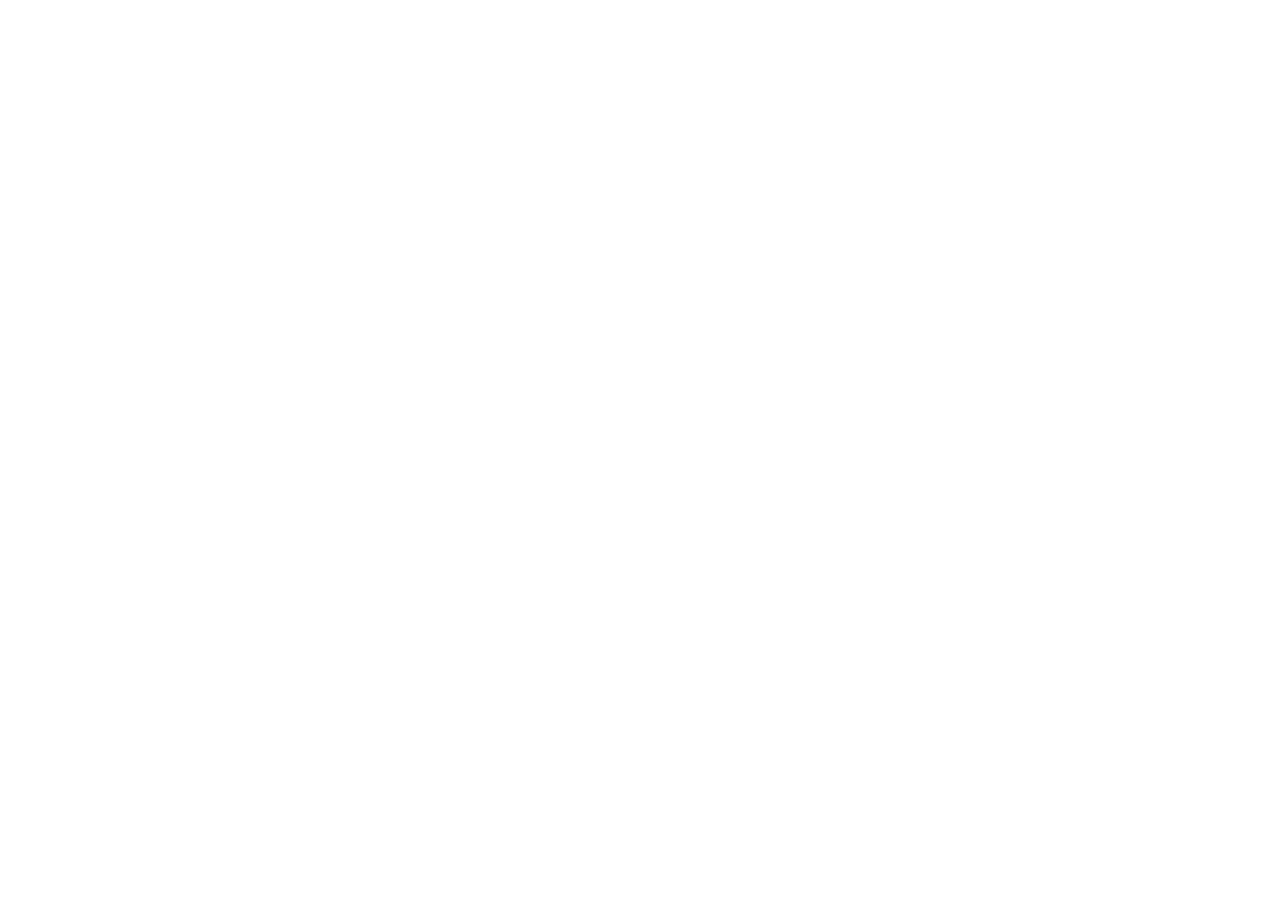
==== webroot/init.html @ f95e4aa7 "done initializing" ====
<!doctype html>
<html>
<head>
    <meta http-equiv="Content-Type" content="text/html; charset=utf-8">	
  	<script language="javascript" src="javascripts/db_utils.js"></script>
  	<script language="javascript" src="javascripts/inception.js"></script>
  	<script language="javascript" src="javascripts/concern.js"></script>
  	<script language="javascript" src="javascripts/checkpoint.js"></script>
    <title>Jungling  | Initialize Application</title>
</head>

<body>	
	<script>
		initializeDatabase()
		createInception("Hub Online")
		createInception("LPI")

		listInceptions(
			function(inception){
				document.write('<div><b>' + inception.title + '</b><br/><div id="concerns_' + inception.id + '" /></div>')
			},
			function(concern) {
				var targetElement = document.getElementById("concerns_" + concern.inception_id)
				targetElement.innerHTML += ('&nbsp; * ' + concern.title + '<br/><div id="checkpoints_' + concern.id + '" />')
			},
			function(checkpoint) {
				var targetElement = document.getElementById("checkpoints_" + checkpoint.concern_id)
				targetElement.innerHTML += ('&nbsp;&nbsp; -- ' + checkpoint.title + ' : ' + checkpoint.description + '<br/>')
			}
		)
	</script>
</body>

</html>
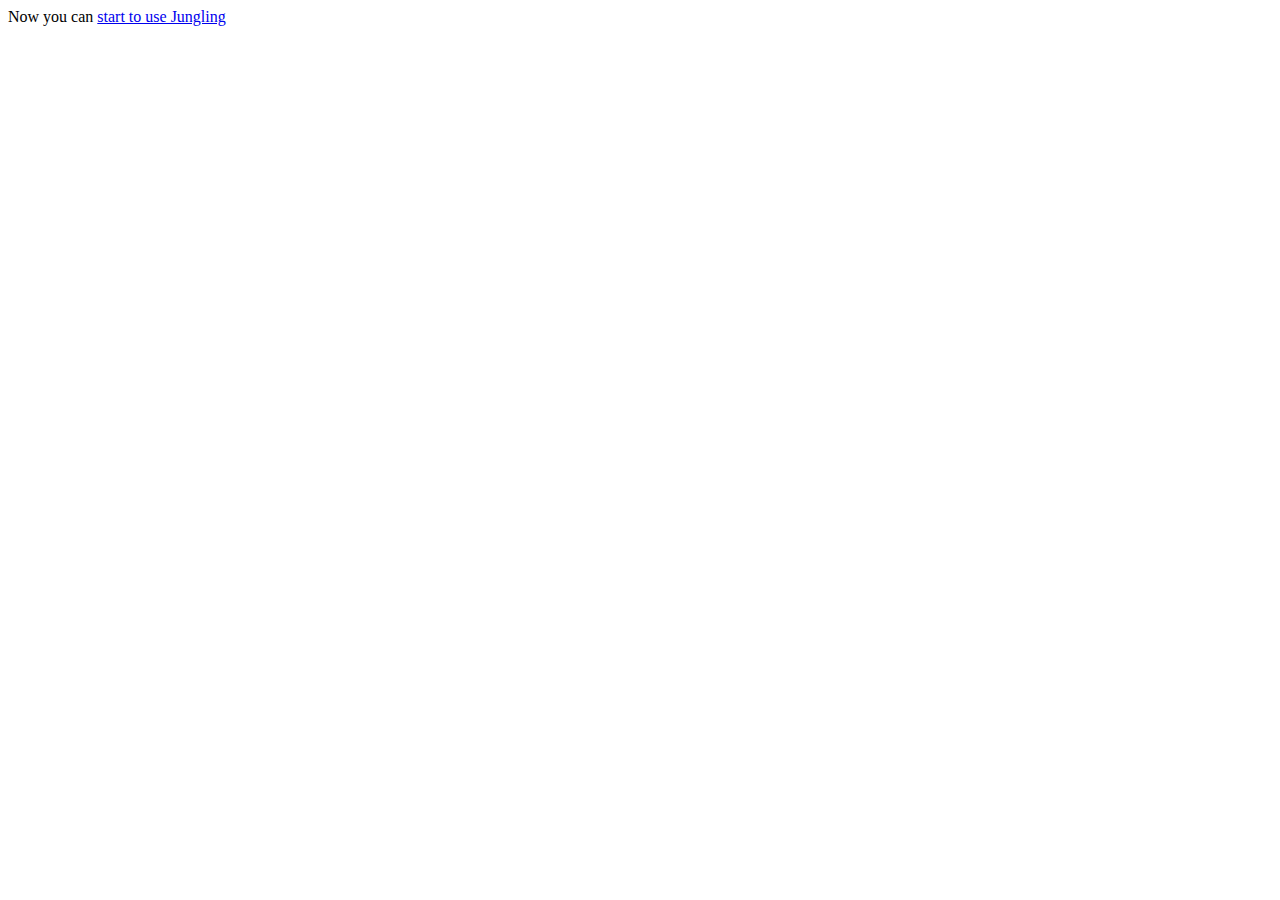
==== commit a5072881: "index.html: initialize DB if necessary" ====
--- a/webroot/init.html
+++ b/webroot/init.html
@@ -2,10 +2,12 @@
 <html>
 <head>
     <meta http-equiv="Content-Type" content="text/html; charset=utf-8">	
+  	<script language="javascript" src="javascripts/application.js"></script>
   	<script language="javascript" src="javascripts/db_utils.js"></script>
   	<script language="javascript" src="javascripts/inception.js"></script>
   	<script language="javascript" src="javascripts/concern.js"></script>
   	<script language="javascript" src="javascripts/checkpoint.js"></script>
+  	<script language="javascript" src="javascripts/status.js"></script>
     <title>Jungling  | Initialize Application</title>
 </head>
 
@@ -15,20 +17,13 @@
 		createInception("Hub Online")
 		createInception("LPI")
 
-		listInceptions(
-			function(inception){
-				document.write('<div><b>' + inception.title + '</b><br/><div id="concerns_' + inception.id + '" /></div>')
-			},
-			function(concern) {
-				var targetElement = document.getElementById("concerns_" + concern.inception_id)
-				targetElement.innerHTML += ('&nbsp; * ' + concern.title + '<br/><div id="checkpoints_' + concern.id + '" />')
-			},
-			function(checkpoint) {
-				var targetElement = document.getElementById("checkpoints_" + checkpoint.concern_id)
-				targetElement.innerHTML += ('&nbsp;&nbsp; -- ' + checkpoint.title + ' : ' + checkpoint.description + '<br/>')
-			}
-		)
+		var inceptions = listInceptions()
+		
+		transactional(function() {
+			alert('' + inceptions.length + ' inceptions has been created')
+		})
 	</script>
+	<div>Now you can <a href='list_inceptions.html' />start to use Jungling</a></div>
 </body>
 
 </html>
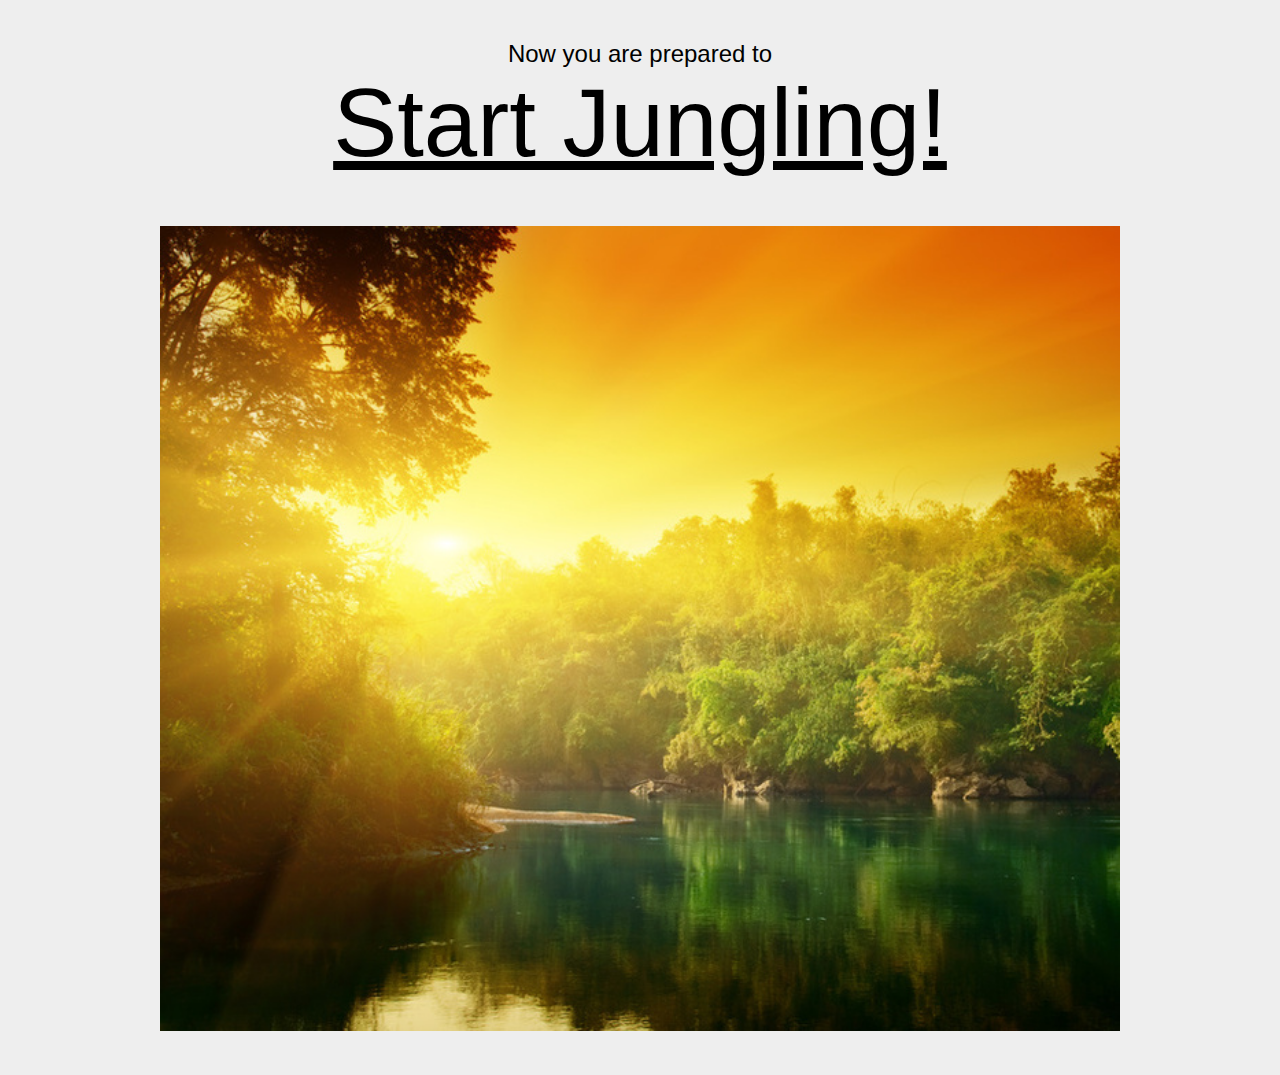
==== commit dc37518d: "A beautiful index page" ====
--- a/webroot/init.html
+++ b/webroot/init.html
@@ -2,16 +2,24 @@
 <html>
 <head>
     <meta http-equiv="Content-Type" content="text/html; charset=utf-8">	
+	<link rel="stylesheet" href="stylesheets/jungling.css" type="text/css"/>
+
+    <script type="text/javascript" src="javascripts/jquery-1.4.4.js"></script>
   	<script language="javascript" src="javascripts/application.js"></script>
   	<script language="javascript" src="javascripts/db_utils.js"></script>
   	<script language="javascript" src="javascripts/inception.js"></script>
   	<script language="javascript" src="javascripts/concern.js"></script>
   	<script language="javascript" src="javascripts/checkpoint.js"></script>
   	<script language="javascript" src="javascripts/status.js"></script>
-    <title>Jungling  | Initialize Application</title>
+    <title>Jungling  | Welcome, New Comer!</title>
 </head>
 
 <body>	
+	<div id='welcome'>
+		<div class='detail-paragraph'>Now you are prepared to</div>
+		<div class='slogan'><a href='list_inceptions.html'>Start Jungling!</a></div>
+		<div><a href='list_inceptions.html'><img src='images/jungle.jpg' width='80%' /></a></div>
+	</div>
 	<script>
 		initializeDatabase()
 		createInception("Hub Online")
@@ -20,10 +28,9 @@
 		var inceptions = listInceptions()
 		
 		transactional(function() {
-			alert('' + inceptions.length + ' inceptions has been created')
+			$('welcome').show()
 		})
 	</script>
-	<div>Now you can <a href='list_inceptions.html' />start to use Jungling</a></div>
 </body>
 
 </html>
--- a/webroot/stylesheets/jungling.css
+++ b/webroot/stylesheets/jungling.css
@@ -0,0 +1,96 @@
+body {
+	font-family: 'Helvetica Neue', HelveticaNeue, Helvetica-Neue, Helvetica, 'BBAlpha Sans', sans-serif;
+	background-color: #EEEEEE;
+}
+
+.toolbar {
+	color: white;
+	background-color: #354F6E;
+	background-image: -webkit-gradient(linear, 0 0, 0 100%, from(#7C9BC0), color-stop(0.02, #466890), to(#293E56));
+	
+	font-size: 2em;
+	font-weight: bold;
+	text-align: center;
+	height: 60px;
+	padding-top: 15px;
+}
+
+.toolbar .text-field {
+	font-size: 0.8em;
+}
+
+.toolbar .title {
+	float: left;
+	padding-left: 1em;
+}
+
+.breadcrumb-item {
+	cursor: pointer;
+}
+
+.breadcrumb-item:hover {
+	text-decoration: underline;
+}
+
+.toolbar .buttons {
+	float:right; 
+	padding-right: 1em;
+	cursor: pointer;
+}
+
+.list-item {
+	border-bottom-color: #D1D1D1;
+	border-bottom-style: solid;
+	border-bottom-width: 1px;
+	
+	color: black;
+	font-size: 2em;
+	min-height: 2em;
+	padding-left:0.8em;
+	padding-right:2em;
+	padding-top:0.5em;
+	padding-bottom: 0.1em;
+}
+
+.list-item.selected {
+	background-color: #354F6E;
+	background-image: -webkit-gradient(linear, 0 0, 0 100%, from(#7C9BC0), color-stop(0.02, #466890), to(#293E56));
+	color: white;
+}
+
+.list-item .operations {
+	float: right;
+}
+
+.list-item .operations, #operations {
+	cursor: pointer;
+	padding-right: 0.5em;
+}
+
+#operations img {
+	margin-top: 0.5em;
+	margin-right: 1em;
+}
+
+textarea {
+	height: 300px;
+	width: 80%;
+}
+
+.detail-paragraph {
+	font-size: 1.5em;
+}
+
+#welcome {
+	text-align: center;
+	padding: 2em;
+}
+
+#welcome .slogan {
+	font-size: 6em;
+	padding-bottom: 0.5em;
+}
+
+#welcome .slogan a {
+	color: black;
+}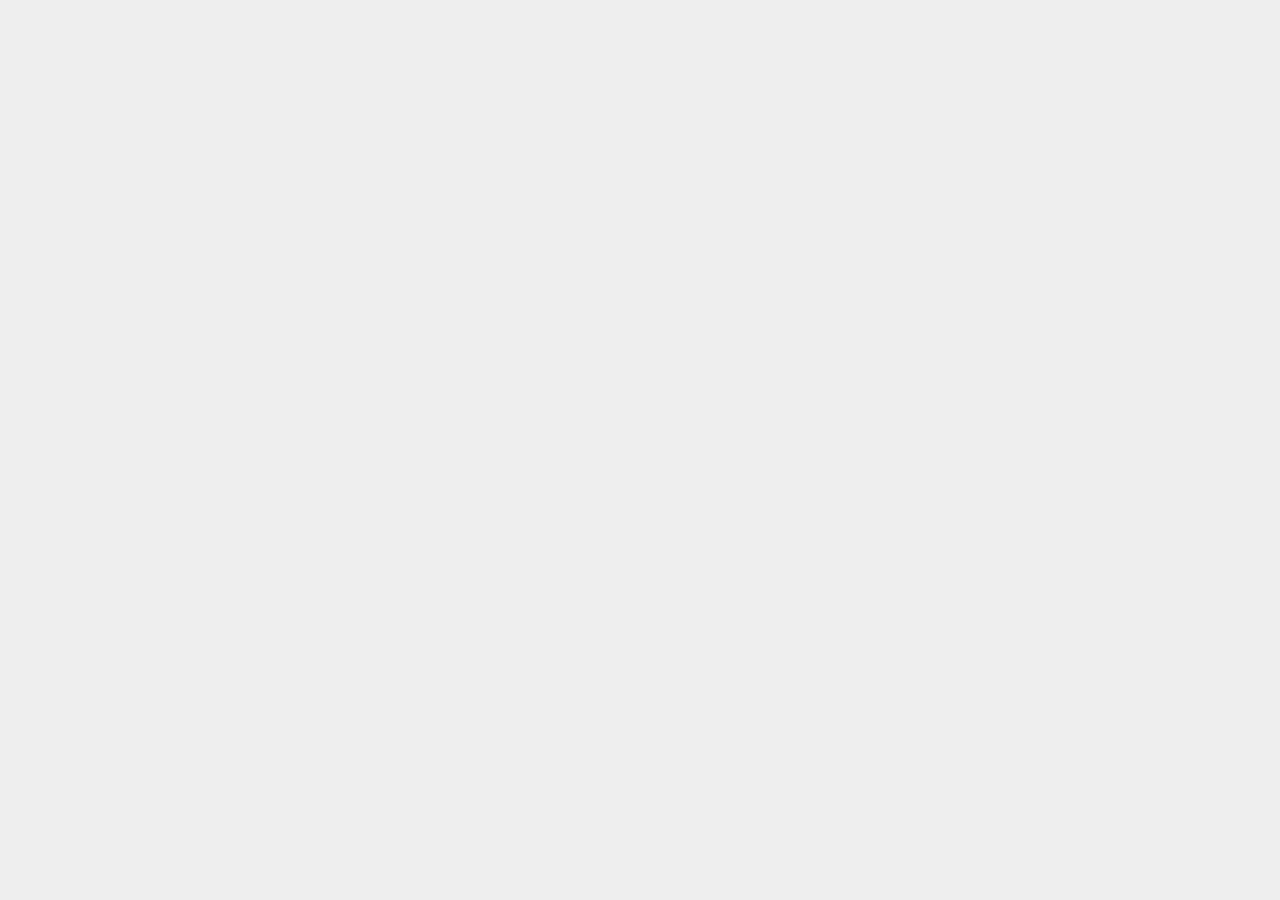
==== commit abc1a125: "A beautiful index page" ====
--- a/webroot/init.html
+++ b/webroot/init.html
@@ -15,12 +15,15 @@
 </head>
 
 <body>	
-	<div id='welcome'>
+	<div id='preload-images' style='display:none;'></div>
+	<div id='welcome' style='display:none;'>
 		<div class='detail-paragraph'>Now you are prepared to</div>
 		<div class='slogan'><a href='list_inceptions.html'>Start Jungling!</a></div>
-		<div><a href='list_inceptions.html'><img src='images/jungle.jpg' width='80%' /></a></div>
+		<div><a href='list_inceptions.html'><img src='images/jungle.jpg' width='60%' /></a></div>
 	</div>
 	<script>
+		preloadImages()
+	
 		initializeDatabase()
 		createInception("Hub Online")
 		createInception("LPI")
@@ -28,8 +31,18 @@
 		var inceptions = listInceptions()
 		
 		transactional(function() {
-			$('welcome').show()
+			$('#welcome').slideDown(3000)
 		})
+		
+		function preloadImages() {
+			var images = ["arrow_right.png", "checkmark.png", "delete.png", "emotion_smile-32.png", "emotion_smile.png", "fire-32.png", 
+				"fire.png", "hand_contra-32.png", "hand_contra.png", "hand_pro.png", "redo.png", "round_arrow_left.png", 
+			 	"round_arrow_right.png", "round_plus.png", "save.png"]
+			$.each(images, function(index, image) {
+				var imageTag = $("<img src='images/" + image + "' />")
+				$('#preload-images').append(imageTag)
+			})
+		}
 	</script>
 </body>
 
--- a/webroot/stylesheets/jungling.css
+++ b/webroot/stylesheets/jungling.css
@@ -87,8 +87,8 @@
 }
 
 #welcome .slogan {
-	font-size: 6em;
-	padding-bottom: 0.5em;
+	font-size: 4.5em;
+	padding-bottom: 0.3em;
 }
 
 #welcome .slogan a {
